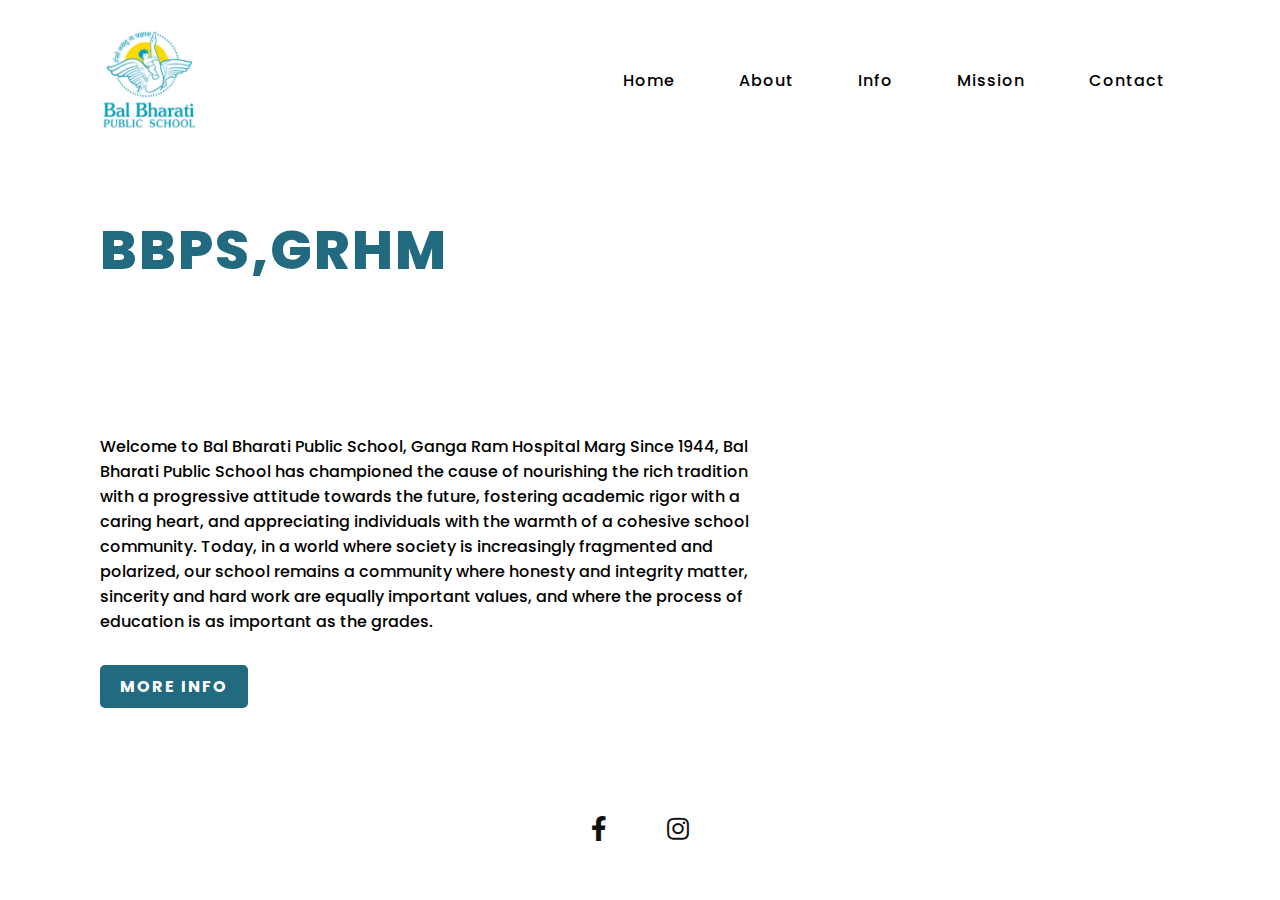
==== index.html @ cba6a4d5 "Add files via upload" ====
<!DOCTYPE html>
<html lang="en" dir="ltr">
  <head>
    <meta charset="utf-8">
    <meta name="viewport" content="width=device-width, initial-scale=1.0">
    <title>Responsive Website Landing Page Design</title>
    <link rel="preconnect" href="https://fonts.googleapis.com">
<link rel="preconnect" href="https://fonts.gstatic.com" crossorigin>
<link href="https://fonts.googleapis.com/css2?family=Poppins:wght@300;400;500;600;700;800;900&display=swap" rel="stylesheet">
    <link rel="stylesheet" href="style.css">
    <link rel="stylesheet" href="https://cdnjs.cloudflare.com/ajax/libs/font-awesome/5.14.0/css/all.min.css">
  </head>
  <body>

    <section>
        <input type="checkbox"  id="check">
      <header>
        <img src="school-logo.jpg" alt="School Logo">
        <div class="navigation">
          <a href="index.html">Home</a>
          <a href="about.html">About</a>
          <a href="info.html">Info</a>
          <a href="mission.html">Mission</a>
          <a href="contact.html">Contact</a>
        </div>
        <label for="check">
<i class="fas fa-bars menu-btn"></i>
<i class="fas fa-times close-btn"></i>

        </label>
      </header>
      <div class="content">
        <div class="info">
          <h2>BBPS,GRHM <br><span>Handholding The Future</span></h2>
          <p>Welcome to Bal Bharati Public School, Ganga Ram Hospital Marg
            Since 1944, Bal Bharati Public School has championed the cause of nourishing the rich tradition with a progressive attitude towards the future, fostering academic rigor with a caring heart, and appreciating individuals with the warmth of a cohesive school community. Today, in a world where society is increasingly fragmented and polarized, our school remains a community where honesty and integrity matter, sincerity and hard work are equally important values, and where the process of education is as important as the grades.</p>
             <a href="about.html" class="info-btn">More Info</a>
        </div>
      </div>
      <div class="media-icons">
        <a href="https://www.facebook.com/bbpsgrh"><i class="fab fa-facebook-f"></i></a>
        <a href="https://www.instagram.com/bbps.grhm/?utm_medium=copy_link"><i class="fab fa-instagram"></i></a>
      </div>
    </section>

  </body>
</html>
---- style.css ----
*{
    margin: 0;
    padding: 0;
    box-sizing: border-box;
    font-family: "Poppins", sans-serif;
}  
section{
    position: relative;
    width: 100%;
    min-height: 100vh;
    display: flex;
    flex-direction: column;
    justify-content: flex-start;
    background: url(BG.jpg)no-repeat;
    background-size: cover;
    background-position: center;
}
header{
    position:relative;
    top: 0;
    width: 100%;
    padding: 30px 100px;
    display: flex;
    justify-content: space-between;
    align-items: center;


}
header .logo{
    position: relative;
    color: #000;
    font-size: 30px;
    text-decoration: none;
    text-transform: uppercase;
    font-weight: 800;
    letter-spacing: 1px;
}

header .navigation  a{
color:#000;
text-decoration: none;
font-weight: 500;
letter-spacing: 1px;
padding: 2px 15px;
border-radius: 20px;
transition: 0.3s;
transition-property: background;
}
header  .navigation a:not(:last-child){
    margin-right: 30px;
}
header  .navigation  a:hover{

    background: #fff;
}
.content{
    max-width: 650px;
    margin: 60px 100px;
}

.content .info h2{
    color: #226A80;
    font-size: 55px;
    text-transform: uppercase;
    font-weight: 800;
    letter-spacing: 2px;
    line-height: 60px;
    margin-bottom: 30px
}

.content .info h2 span{
    color: #fff;
    font-size   : 50px;
    font-weight: 600;

}

.content .info p{
    font-size: 16px;
font-weight: 500;
margin-bottom: 40px;
}

.content .info-btn{
    color: #fff;
    background: #226A80;
    text-decoration: none;
    text-transform: uppercase;
font-weight: 700;
letter-spacing: 2px;
padding: 10px 20px;
border-radius: 5px;
transition: 0.3s;
transition-property: background;
}

.content .info-btn:hover{
background: #0c4f60;
}

.media-icons{
    display: flex;
    justify-content: center;
    align-items: center;
    margin:auto;
}

.media-icons a{
    position: relative;
    color: #111;
    font-size: 25px;
    transition: 0.3s;
    transition-property: transform;
}

.media-icons  a:not(:last-child){
margin-right: 60px;
}

.media-icons a:hover{
    transform: scale(1.5);
}

label{
display: none;
}

#check{
    z-index: 3;
    display: none;
}

img {
    width: -100px;
    height: 100px;
}
@media (max-width: 960px){
header .navigation{
    display: none;
}
label{
    display: block;
    font-size: 25px;
    cursor: pointer;
    transition: 0.3s;
    transition-property: color;
}

label:hover{
    color: #fff;
}
label .close-btn{
    display: none;
}

#check:checked ~ header .navigation{
    z-index: 2;
    position: fixed;
    background: rgba(114, 223, 255, 0.9);
    top: 0;
    bottom: 0;
    left: 0;
    right: 0;
    display: flex;
    flex-direction: column;
    justify-content: center;
    align-items: center;
}
#check:checked ~ header .navigation a{
    font-weight: 700;
    margin-right: 0;
    margin-bottom: 50px;
    letter-spacing: 2px;

}
#check:checked ~ header label .menu-btn{
display: none;
}
#check:checked ~ header label .close-btn{
z-index: 2;
display: block;
position: fixed;

}
label .menu-btn{
position: absolute;
}
header .logo{
    position: absolute;
    bottom: -6px;

}
.content .info h2{
    font-size: 45px;
   line-height: 50px;

}
.content .info h2 span{
    font-size: 40px;
    font-weight: 600;

}
.content .info p{
    font-size: 14px;
}
}

@media (max-width: 560px){
    .content .info h2{
        font-size: 35px;
        line-height: 40px;
    
    }
    .content .info h2 span{
        font-size: 30px;
        font-weight: 600;
    
    }
    .content .info p{
        font-size: 14px;
    }

}
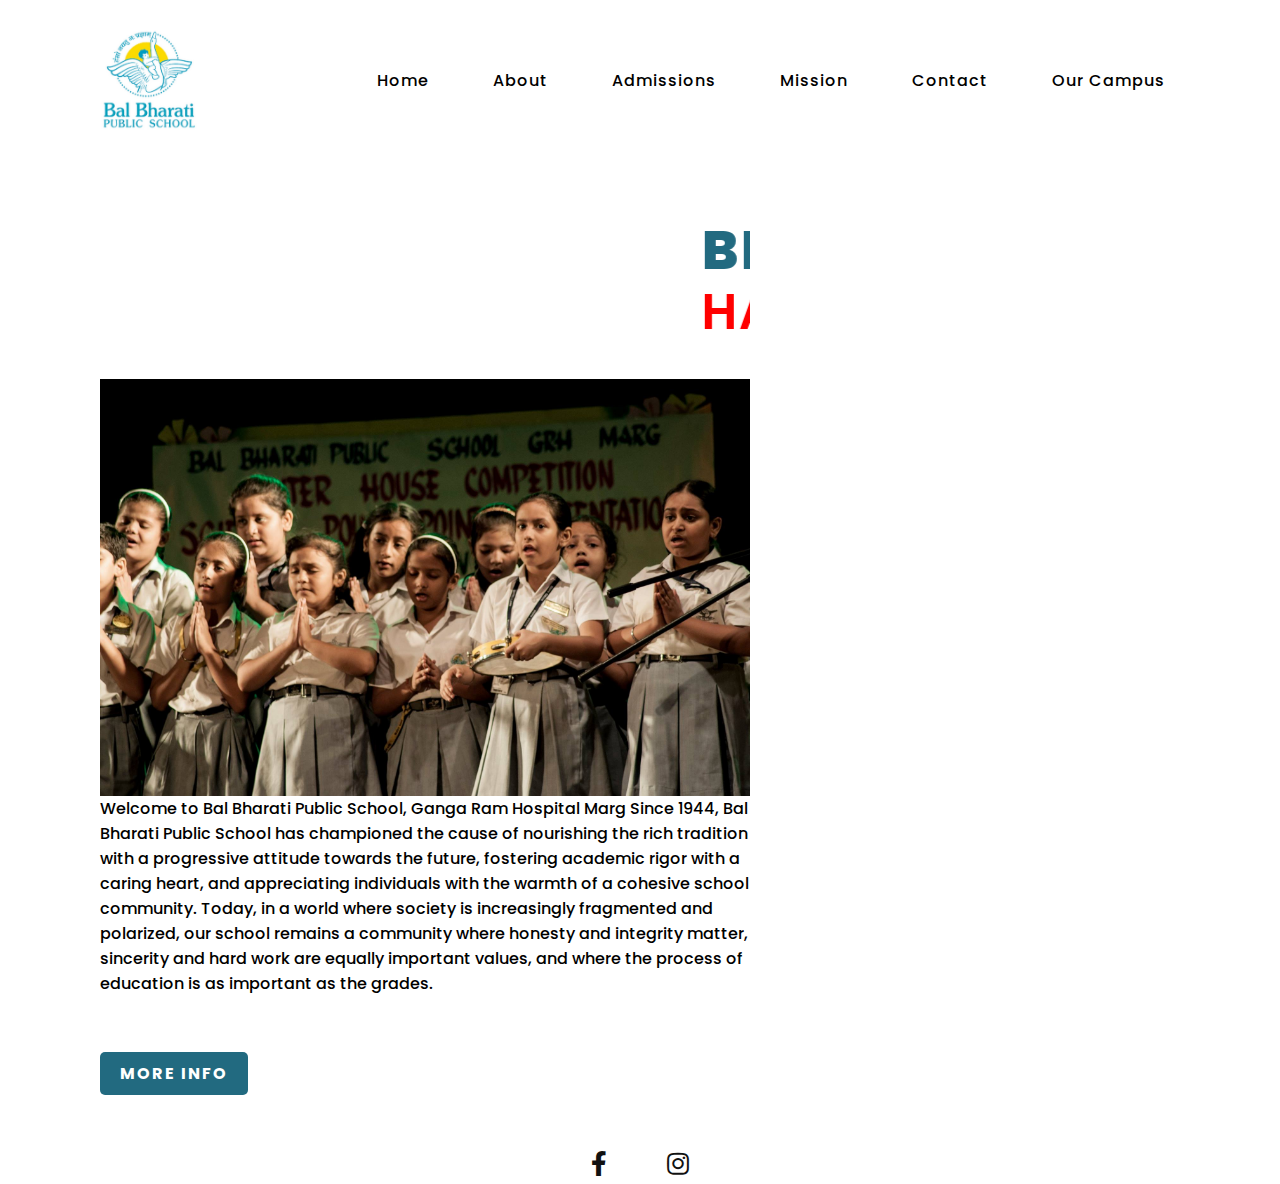
==== commit 457e4cc8: "Add files via upload" ====
--- a/index.html
+++ b/index.html
@@ -3,7 +3,7 @@
   <head>
     <meta charset="utf-8">
     <meta name="viewport" content="width=device-width, initial-scale=1.0">
-    <title>Responsive Website Landing Page Design</title>
+    <title>Home</title>
     <link rel="preconnect" href="https://fonts.googleapis.com">
 <link rel="preconnect" href="https://fonts.gstatic.com" crossorigin>
 <link href="https://fonts.googleapis.com/css2?family=Poppins:wght@300;400;500;600;700;800;900&display=swap" rel="stylesheet">
@@ -15,13 +15,14 @@
     <section>
         <input type="checkbox"  id="check">
       <header>
-        <img src="school-logo.jpg" alt="School Logo">
+        <img src="school-logo.jpg" alt="School Logo" height="100" width="-100">
         <div class="navigation">
           <a href="index.html">Home</a>
           <a href="about.html">About</a>
-          <a href="info.html">Info</a>
+          <a href="info.html">Admissions</a>
           <a href="mission.html">Mission</a>
           <a href="contact.html">Contact</a>
+          <a href="Our Campus.html">Our Campus</a>
         </div>
         <label for="check">
 <i class="fas fa-bars menu-btn"></i>
@@ -31,10 +32,13 @@
       </header>
       <div class="content">
         <div class="info">
-          <h2>BBPS,GRHM <br><span>Handholding The Future</span></h2>
+          <marquee><h2>BBPS,GRHM <br><span>Handholding The Future</span></h2></marquee>
+          <br><img class="responsive" src="bbps students.jpg" style="float: left; margin-right: 15px;"></br>
           <p>Welcome to Bal Bharati Public School, Ganga Ram Hospital Marg
             Since 1944, Bal Bharati Public School has championed the cause of nourishing the rich tradition with a progressive attitude towards the future, fostering academic rigor with a caring heart, and appreciating individuals with the warmth of a cohesive school community. Today, in a world where society is increasingly fragmented and polarized, our school remains a community where honesty and integrity matter, sincerity and hard work are equally important values, and where the process of education is as important as the grades.</p>
-             <a href="about.html" class="info-btn">More Info</a>
+             
+           <br> <a href="about.html" class="info-btn">More Info</a> </br>
+
         </div>
       </div>
       <div class="media-icons">
--- a/style.css
+++ b/style.css
@@ -69,7 +69,7 @@
 }
 
 .content .info h2 span{
-    color: #fff;
+    color: red;
     font-size   : 50px;
     font-weight: 600;
 
@@ -130,10 +130,7 @@
     display: none;
 }
 
-img {
-    width: -100px;
-    height: 100px;
-}
+
 @media (max-width: 960px){
 header .navigation{
     display: none;
@@ -220,4 +217,13 @@
         font-size: 14px;
     }
 
-}+}
+.responsive{
+    width: 100%;
+  height: auto;
+}
+.center {
+    margin-left: auto;
+    margin-right: auto;
+  }
+  